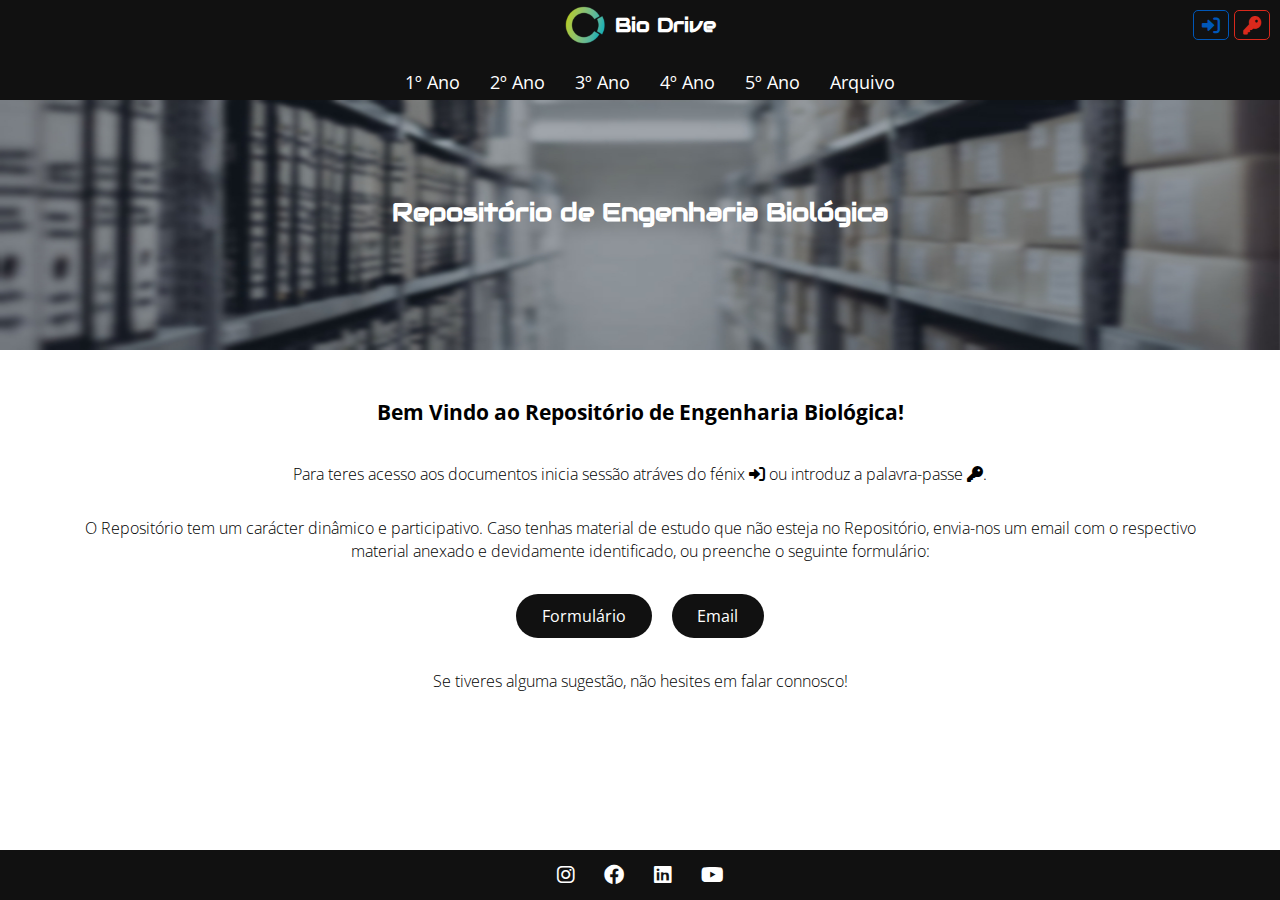
==== index.html @ 955c5c76 "My first commit! 😀" ====
<!DOCTYPE html>
<html lang="en">

<head>
    <meta charset="UTF-8" />
    <meta http-equiv="X-UA-Compatible" content="IE=edge" />
    <meta name="viewport" content="width=device-width, initial-scale=1.0" />
    <link rel="stylesheet" href="css/styles.css" />
    <script src="script/index.js"></script>
    <link rel="stylesheet" href="https://cdnjs.cloudflare.com/ajax/libs/font-awesome/6.0.0/css/all.min.css" integrity="sha512-9usAa10IRO0HhonpyAIVpjrylPvoDwiPUiKdWk5t3PyolY1cOd4DSE0Ga+ri4AuTroPR5aQvXU9xC6qOPnzFeg==" crossorigin="anonymous" referrerpolicy="no-referrer"
    />
    <title>Bio Drive</title>
    <link rel="icon" href="images/logopequeno.png" type="image/icon type">

</head>

<body>
    <header>
        <div id="hamburger-icon" onclick="toggleMobileMenu(this)">
            <div class="bar1"></div>
            <div class="bar2"></div>
            <div class="bar3"></div>
            <ul class="mobile-menu">
                <li><a href="html/ano1.html">1º Ano</a></li>
                <li><a href="html/ano2.html">2º Ano</a></li>
                <li><a href="html/ano3.html">3º Ano</a></li>
                <li><a href="html/ano4.html">4º Ano</a></li>
                <li><a href="html/ano5.html">5º Ano</a></li>
                <li><a href="html/arquivo.html">Arquivo</a></li>

            </ul>
        </div>
        <div id="top">
            <div id="enter2">
                <li id="login2"><i class="fa-solid fa-right-to-bracket"></i></li>
                <li id="password2"><i class="fa fa-key" aria-hidden="true"></i></li>
            </div>

            <div id="brand">
                <a href="index.html"><img src="images/logopequeno.png" alt="Logo NEBIST"></img>
                </a>
                <a href="index.html">Bio Drive</a>
            </div>

            <div id="enter">
                <li id="login"><a href="/login"><i class="fa-solid fa-right-to-bracket"></i></a></li>
                <li id="password"><a href="/password"><i class="fa fa-key" aria-hidden="true"></i></a></li>
            </div>


        </div>

        <nav>
            <ul>
                <li><a href="html/ano1.html">1º Ano</a></li>
                <li><a href="html/ano2.html">2º Ano</a></li>
                <li><a href="html/ano3.html">3º Ano</a></li>
                <li><a href="html/ano4.html">4º Ano</a></li>
                <li><a href="html/ano5.html">5º Ano</a></li>
                <li><a href="html/arquivo.html">Arquivo</a></li>
            </ul>
        </nav>

    </header>



    <main>



        <section class="foto">
            <img src="images/repositorioblur.jpg" alt="Biblioteca"></img>

            <h1>Repositório de Engenharia Biológica</h1>
        </section>

        <section class="page">
            <h2>Bem Vindo ao Repositório de Engenharia Biológica!</h2>

            <p>Para teres acesso aos documentos inicia sessão atráves do fénix <i class="fa-solid fa-right-to-bracket"></i> ou introduz a palavra-passe <i class="fa-solid fa-key"></i>.</p>

            <p>O Repositório tem um carácter dinâmico e participativo. Caso tenhas material de estudo que não esteja no Repositório, envia-nos um email com o respectivo material anexado e devidamente identificado, ou preenche o seguinte formulário:</p>


            <div class="btn">
                <a href="https://docs.google.com/forms/d/e/1FAIpQLSdsVS6ymHln25464lklVVKB05KIVurKX9ZQbnTIMQwLoWHRLg/viewform" class="btn page-btn">Formulário</a>
                <a href="mailto: repositorio.neb@gmail.com" class="btn page-btn">Email</a>
            </div>
            <p></p>

            <p>Se tiveres alguma sugestão, não hesites em falar connosco!</p>

        </section>

    </main>

    <footer>
        <ul>
            <li>
                <a href="https://www.instagram.com/neb.ist/" class="fa-brands fa-instagram fa-lg"></a>
            </li>
            <li>
                <a href="https://www.facebook.com/NEBIST" class="fa-brands fa-facebook fa-lg"></a>
            </li>
            <li>
                <a href="https://www.linkedin.com/company/nebist---n%C3%BAcleo-de-engenharia-biol%C3%B3gica-do-instituto-superior-t%C3%A9cnico/" class="fa-brands fa-linkedin fa-lg"></a>
            </li>
            <li>
                <a href="https://www.youtube.com/channel/UCK7IhGs57sJtizBi5eECKpQ" class="fa-brands fa-youtube fa-lg"></a>
            </li>
        </ul>
    </footer>
</body>

</html>
---- css/styles.css ----
@import url("https://fonts.googleapis.com/css2?family=Poppins:wght@400;700&display=swap");
@import url('https://fonts.googleapis.com/css2?family=Audiowide&family=Open+Sans:ital,wght@0,300;0,400;0,500;0,600;0,700;1,300;1,400;1,500&display=swap');

/* Variaveis (cores e fonts) */

 :root {
    --clr-dark: #111;
    --clr-light: #F2F2F2;
    --clr-pop: #3DB5AA;
    --clr-accent: #309088;
    --clr-accent2: #0c2422;
    --clr-btn: rgb(66, 66, 66);
    --clr-black: black;
    --clr-white: white;
    --clr-login: #0057b8;
    --clr-password: #da291c;
    --ff-title: Audiowide, cursive;
    --ff-body: Open Sans, sans-serif;
}

*,
*::before,
*::after {
    box-sizing: inherit;
    margin: 0;
    padding: 0;
}

html {
    box-sizing: border-box;
    font-family: var(--ff-body);
    font-weight: normal;
    font-size: 12px;
    line-height: 100%;
}

body {
    font-size: clamp(1rem, 1vw + 1rem, 1.333rem);
    background-color: var(--clr-white);
    color: var(--clr-black);
    font-family: var(--ff-body);
}

img {
    display: block;
    max-width: 100%;
}


/* END Variaveis (cores e fonts) */


/* Typography */

h1 {
    font-family: var(--ff-title);
    font-size: clamp(1.5rem, 1vw + 1rem, 2.667rem);
    line-height: 100%;
}

h2 {
    line-height: 1.3;
    font-size: clamp(1.083rem, 0.9vw + 0.9rem, 1.75rem);
    margin-bottom: 2em;
    margin-top: 0.85em;
    line-height: 18px;
}

h3 {
    line-height: 1.3;
    font-size: clamp(18px, 2.5vw, 40px);
    font-weight: lighter;
    margin-bottom: 0.85em;
    margin-top: 0.85em;
    line-height: 18px;
}

h4 {
    line-height: 1.3;
    font-size: clamp(18px, 2.5vw, 40px);
    font-weight: lighter;
    margin-bottom: 0.85em;
    margin-top: 0.85em;
    line-height: 18px;
}

h5 {
    line-height: 1.3;
    font-size: clamp(15px, 2vw, 30px);
    font-weight: lighter;
    margin-bottom: 0.85em;
    margin-top: 0.85em;
    line-height: 18px;
    text-decoration: underline;
    color: var(--clr-pop);
}

p {
    font-weight: lighter;
    margin-bottom: 2em;
    font-size: clamp(1rem, 1vw + 0.5rem, 1.333rem);
    line-height: 140%;
}


/* End Typography */


/* Header */

header {
    position: -webkit-sticky;
    position: sticky;
    top: 0px;
    left: 0px;
    z-index: 999;
    background-color: var(--clr-dark);
    height: 100px;
    display: flex;
    flex-wrap: wrap;
    justify-content: center;
    padding: 0px 10px;
    font-size: clamp(1.167rem, 1vw + 1rem, 1.5rem);
}

header a {
    text-decoration: none;
    color: var(--clr-white);
}

#top {
    display: flex;
    flex-wrap: nowrap;
    width: 100%;
}

#brand {
    font-family: var(--ff-title);
    font-weight: bold;
    font-size: clamp(1.167rem, 1vw + 1rem, 1.667rem);
    display: flex;
    justify-content: center;
    align-items: center;
    flex-basis: 100%;
    height: 50px;
}

#brand img {
    width: 40px;
    display: block;
    margin-left: 0px;
    margin-right: 10px;
}

#enter {
    flex-basis: auto;
    flex-grow: 0;
    flex-shrink: 0;
    height: 50px;
    list-style: none;
    display: flex;
    align-items: center;
    justify-content: space-around;
    right: 0;
}

#enter2 {
    flex-basis: auto;
    flex-grow: 0;
    flex-shrink: 0;
    height: 50px;
    list-style: none;
    display: flex;
    align-items: center;
    justify-content: space-around;
    right: 0;
    color: transparent;
}

#login,
#password,
#login2,
#password2 {
    border-radius: 5px;
    padding: 5px 8px;
}

#login {
    border: 1px solid var(--clr-login);
    margin-right: 5px;
}

#password {
    border: 1px solid var(--clr-password);
}

#login2 {
    border: 1px solid transparent;
    margin-right: 5px;
}

#password2 {
    border: 1px solid transparent;
}

#password a {
    color: var(--clr-password);
}

#login a {
    color: var(--clr-login);
}

header ul {
    list-style: none;
    height: 100%;
    display: flex;
    align-items: center;
    justify-content: space-around;
}

header ul a:hover {
    color: var(--clr-pop);
}

header ul li {
    padding: 5px;
    margin-left: 20px;
}

header ul li:hover {
    transform: scale(1.1);
    transition: 0.3s;
}

#hamburger-icon {
    margin: auto 0;
    display: none;
    cursor: pointer;
}

#hamburger-icon div {
    width: 35px;
    height: 3px;
    background-color: var(--clr-white);
    margin: 6px 0;
    transition: 0.4s;
}

.open .bar1 {
    -webkit-transform: rotate(-45deg) translate(-6px, 6px);
    transform: rotate(-45deg) translate(-6px, 6px);
}

.open .bar2 {
    opacity: 0;
}

.open .bar3 {
    -webkit-transform: rotate(45deg) translate(-6px, -8px);
    transform: rotate(45deg) translate(-6px, -8px);
}

.open .mobile-menu {
    display: flex;
    flex-direction: column;
    align-items: center;
    justify-content: flex-start;
}

.mobile-menu {
    display: none;
    position: absolute;
    top: 50px;
    left: 0;
    /*height: calc(100vh - 50px);*/
    height: auto;
    width: 100%;
    background-color: var(--clr-dark);
    opacity: 0.9;
}

.mobile-menu li {
    margin-bottom: 10px;
}

@media only screen and (max-width: 600px) {
    header nav {
        display: none;
    }
    #hamburger-icon {
        display: block;
    }
    header {
        height: 50px;
        flex-wrap: nowrap;
        justify-content: space between;
    }
    #enter2 {
        display: none;
    }
}


/* END Header */


/* Footer */

footer {
    display: flex;
    justify-content: center;
    align-items: center;
    position: fixed;
    bottom: 0;
    width: 100%;
    background-color: var(--clr-dark);
    height: 50px;
}

footer .fa-brands {
    color: var(--clr-white);
    text-decoration: none;
    flex-basis: 0;
}

footer ul {
    display: flex;
    gap: 30px;
    flex: 0 1 auto;
}

footer ul li {
    list-style-type: none;
}


/* END Footer */


/* Main */

main {
    position: relative;
    height: 100%;
    background-image: url("images/repositorioblur.jpg");
}

.foto {
    height: 30vw;
    max-height: 250px;
    min-height: 100px;
}

.foto img {
    width: 100%;
    max-width: 500%;
    height: 100%;
    object-fit: fill;
}

.foto h1 {
    position: relative;
    text-align: center;
    top: -60%;
    color: var(--clr-white);
    padding: 0px 30px;
}


/* Page */

.page {
    padding: 40px 80px;
    background-color: var(--clr-white);
    text-align: center;
    flex-grow: 100;
}

@media (min-width: 1025px) and (max-width: 1280px) {
    .page {
        padding: 35px 60px;
    }
}

@media (min-width: 768px) and (max-width: 1024px) {
    .page {
        padding: 30px 50px;
    }
}

@media (max-width: 767px) {
    .page {
        padding: 25px 40px;
    }
}


/* Buttons */

.btn {
    display: flex;
    justify-content: center;
    font-size: clamp(1rem, 1vw + 0.5rem, 1.333rem);
    color: var(--clr-white);
    line-height: 18px;
}

.btn a {
    text-decoration: none;
    background-color: var(--clr-dark);
    border: none;
    padding: 0.8em 1.6em;
    text-align: center;
    cursor: pointer;
    border-radius: 25px;
    margin: 0px 10px;
}

.btn a:hover {
    opacity: 0.8;
}


/* Table */

.container {
    font-size: clamp(1.167rem, 1vw + 1rem, 1.5rem);
}

.container a {
    color: var(--clr-black);
    text-decoration: none;
}

.container a:hover {
    color: var(--clr-accent);
}

table {
    border-collapse: collapse;
    width: 80%;
    margin: 40px auto;
    box-shadow: 0 4px 8px 0 rgba(0, 0, 0, 0.2);
    transition: 0.3s;
    background-color: var(--clr-white);
}

td,
th {
    text-align: left;
    padding: 8px;
}

.container th {
    background-color: var(--clr-accent);
    color: var(--clr-white);
}

.container th a {
    color: var(--clr-white);
}

.container th a:hover {
    color: var(--clr-accent2);
}

tr:nth-child(even) {
    background-color: var(--clr-light);
}

table td:nth-child(2),
table td:nth-child(3) {
    text-align: center;
    width: 1px;
    padding: 8px 15px;
}

@media (max-width: 767px) {
    table {
        width: 90%;
    }
}
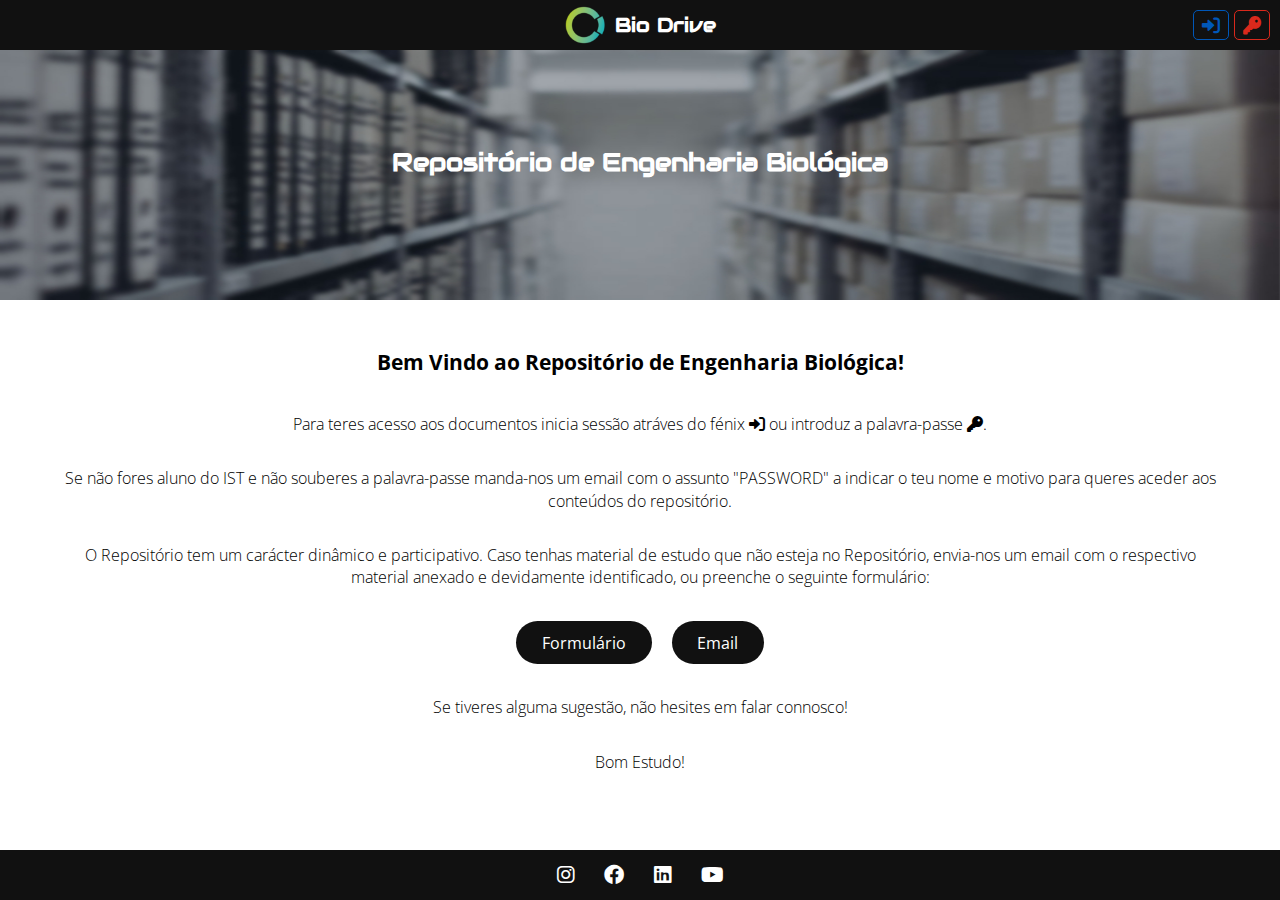
==== commit 271df5fc: "3rd commit" ====
--- a/index.html
+++ b/index.html
@@ -14,22 +14,10 @@
 
 </head>
 
+
 <body>
-    <header>
-        <div id="hamburger-icon" onclick="toggleMobileMenu(this)">
-            <div class="bar1"></div>
-            <div class="bar2"></div>
-            <div class="bar3"></div>
-            <ul class="mobile-menu">
-                <li><a href="html/ano1.html">1º Ano</a></li>
-                <li><a href="html/ano2.html">2º Ano</a></li>
-                <li><a href="html/ano3.html">3º Ano</a></li>
-                <li><a href="html/ano4.html">4º Ano</a></li>
-                <li><a href="html/ano5.html">5º Ano</a></li>
-                <li><a href="html/arquivo.html">Arquivo</a></li>
+    <header id="public">
 
-            </ul>
-        </div>
         <div id="top">
             <div id="enter2">
                 <li id="login2"><i class="fa-solid fa-right-to-bracket"></i></li>
@@ -43,23 +31,13 @@
             </div>
 
             <div id="enter">
-                <li id="login"><a href="/login"><i class="fa-solid fa-right-to-bracket"></i></a></li>
-                <li id="password"><a href="/password"><i class="fa fa-key" aria-hidden="true"></i></a></li>
+                <li id="login"><a href=""><i class="fa-solid fa-right-to-bracket"></i></a></li>
+                <li id="password"><a href="html/encrypted.html"><i class="fa fa-key" aria-hidden="true"></i></a></li>
             </div>
 
 
         </div>
 
-        <nav>
-            <ul>
-                <li><a href="html/ano1.html">1º Ano</a></li>
-                <li><a href="html/ano2.html">2º Ano</a></li>
-                <li><a href="html/ano3.html">3º Ano</a></li>
-                <li><a href="html/ano4.html">4º Ano</a></li>
-                <li><a href="html/ano5.html">5º Ano</a></li>
-                <li><a href="html/arquivo.html">Arquivo</a></li>
-            </ul>
-        </nav>
 
     </header>
 
@@ -80,6 +58,8 @@
 
             <p>Para teres acesso aos documentos inicia sessão atráves do fénix <i class="fa-solid fa-right-to-bracket"></i> ou introduz a palavra-passe <i class="fa-solid fa-key"></i>.</p>
 
+            <p>Se não fores aluno do IST e não souberes a palavra-passe manda-nos um email com o assunto "PASSWORD" a indicar o teu nome e motivo para queres aceder aos conteúdos do repositório.</p>
+
             <p>O Repositório tem um carácter dinâmico e participativo. Caso tenhas material de estudo que não esteja no Repositório, envia-nos um email com o respectivo material anexado e devidamente identificado, ou preenche o seguinte formulário:</p>
 
 
@@ -89,7 +69,8 @@
             </div>
             <p></p>
 
-            <p>Se tiveres alguma sugestão, não hesites em falar connosco!</p>
+            <p class="centered-text">Se tiveres alguma sugestão, não hesites em falar connosco!</p>
+            <p class="centered-text">Bom Estudo!</p>
 
         </section>
 
--- a/css/styles.css
+++ b/css/styles.css
@@ -1,12 +1,12 @@
 @import url("https://fonts.googleapis.com/css2?family=Poppins:wght@400;700&display=swap");
-@import url('https://fonts.googleapis.com/css2?family=Audiowide&family=Open+Sans:ital,wght@0,300;0,400;0,500;0,600;0,700;1,300;1,400;1,500&display=swap');
+@import url("https://fonts.googleapis.com/css2?family=Audiowide&family=Open+Sans:ital,wght@0,300;0,400;0,500;0,600;0,700;1,300;1,400;1,500&display=swap");
 
 /* Variaveis (cores e fonts) */
 
- :root {
+:root {
     --clr-dark: #111;
-    --clr-light: #F2F2F2;
-    --clr-pop: #3DB5AA;
+    --clr-light: #f2f2f2;
+    --clr-pop: #3db5aa;
     --clr-accent: #309088;
     --clr-accent2: #0c2422;
     --clr-btn: rgb(66, 66, 66);
@@ -100,6 +100,16 @@
     margin-bottom: 2em;
     font-size: clamp(1rem, 1vw + 0.5rem, 1.333rem);
     line-height: 140%;
+    text-align: center;
+}
+
+@media only screen and (max-width: 600px) {
+    p {
+        text-align: justify;
+    }
+    .centered-text {
+        text-align: center;
+    }
 }
 
 
@@ -121,6 +131,11 @@
     justify-content: center;
     padding: 0px 10px;
     font-size: clamp(1.167rem, 1vw + 1rem, 1.5rem);
+}
+
+#public {
+    height: 50px;
+    max-height: 50px;
 }
 
 header a {
@@ -299,6 +314,9 @@
     #enter2 {
         display: none;
     }
+    #public #enter2 {
+        display: flex;
+    }
 }
 
 
@@ -425,7 +443,7 @@
 /* Table */
 
 .container {
-    font-size: clamp(1.167rem, 1vw + 1rem, 1.5rem);
+    font-size: clamp(1.083rem, 1vw + 0.75rem, 1.417rem);
 }
 
 .container a {
@@ -444,17 +462,22 @@
     box-shadow: 0 4px 8px 0 rgba(0, 0, 0, 0.2);
     transition: 0.3s;
     background-color: var(--clr-white);
+    width: 90%;
+    line-height: 120%;
 }
 
 td,
 th {
     text-align: left;
     padding: 8px;
+    height: 40px;
+    max-height: 40px;
 }
 
 .container th {
     background-color: var(--clr-accent);
     color: var(--clr-white);
+    font-size: clamp(1.167rem, 1vw + 0.85rem, 1.5rem);
 }
 
 .container th a {
@@ -472,8 +495,12 @@
 table td:nth-child(2),
 table td:nth-child(3) {
     text-align: center;
-    width: 1px;
+    width: 1%;
     padding: 8px 15px;
+}
+
+table td:nth-child(1) {
+    width: 99%;
 }
 
 @media (max-width: 767px) {
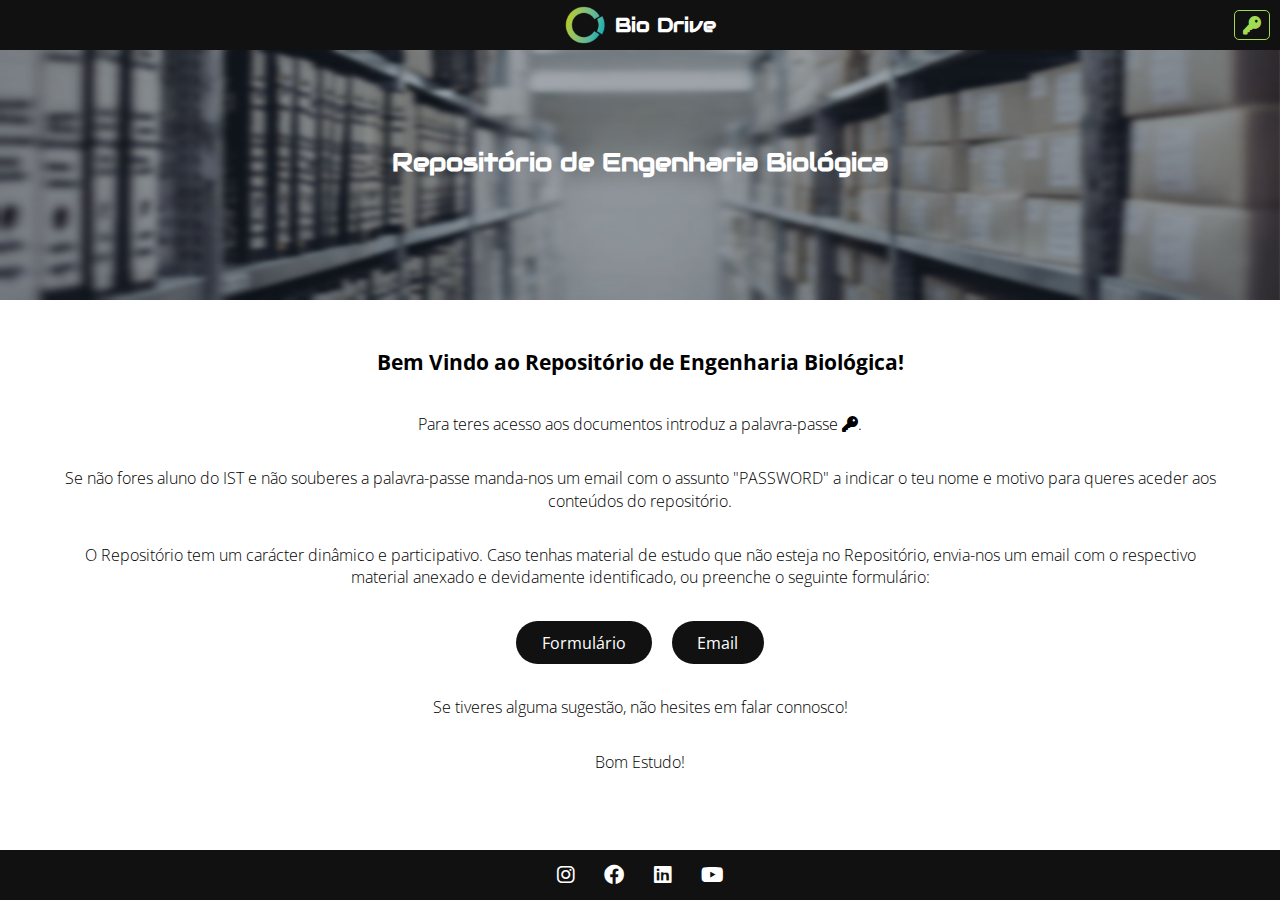
==== commit 5b8edec3: "4th commit" ====
--- a/index.html
+++ b/index.html
@@ -32,7 +32,7 @@
 
             <div id="enter">
                 <li id="login"><a href=""><i class="fa-solid fa-right-to-bracket"></i></a></li>
-                <li id="password"><a href="html/encrypted.html"><i class="fa fa-key" aria-hidden="true"></i></a></li>
+                <li id="password-before"><a href="html/encrypted.html"><i class="fa fa-key" aria-hidden="true"></i></a></li>
             </div>
 
 
@@ -56,7 +56,7 @@
         <section class="page">
             <h2>Bem Vindo ao Repositório de Engenharia Biológica!</h2>
 
-            <p>Para teres acesso aos documentos inicia sessão atráves do fénix <i class="fa-solid fa-right-to-bracket"></i> ou introduz a palavra-passe <i class="fa-solid fa-key"></i>.</p>
+            <p class="centered-text">Para teres acesso aos documentos introduz a palavra-passe <i class="fa-solid fa-key"></i>.</p>
 
             <p>Se não fores aluno do IST e não souberes a palavra-passe manda-nos um email com o assunto "PASSWORD" a indicar o teu nome e motivo para queres aceder aos conteúdos do repositório.</p>
 
--- a/css/styles.css
+++ b/css/styles.css
@@ -14,6 +14,7 @@
     --clr-white: white;
     --clr-login: #0057b8;
     --clr-password: #da291c;
+    --clr-passwordbefore: rgb(161, 220, 82);
     --ff-title: Audiowide, cursive;
     --ff-body: Open Sans, sans-serif;
 }
@@ -195,7 +196,8 @@
 #login,
 #password,
 #login2,
-#password2 {
+#password2,
+#password-before {
     border-radius: 5px;
     padding: 5px 8px;
 }
@@ -203,6 +205,7 @@
 #login {
     border: 1px solid var(--clr-login);
     margin-right: 5px;
+    display: none;
 }
 
 #password {
@@ -212,18 +215,27 @@
 #login2 {
     border: 1px solid transparent;
     margin-right: 5px;
+    display: none;
 }
 
 #password2 {
     border: 1px solid transparent;
 }
 
+#password-before {
+    border: 1px solid var(--clr-passwordbefore);
+}
+
+#login a {
+    color: var(--clr-login);
+}
+
 #password a {
     color: var(--clr-password);
 }
 
-#login a {
-    color: var(--clr-login);
+#password-before a {
+    color: var(--clr-passwordbefore);
 }
 
 header ul {
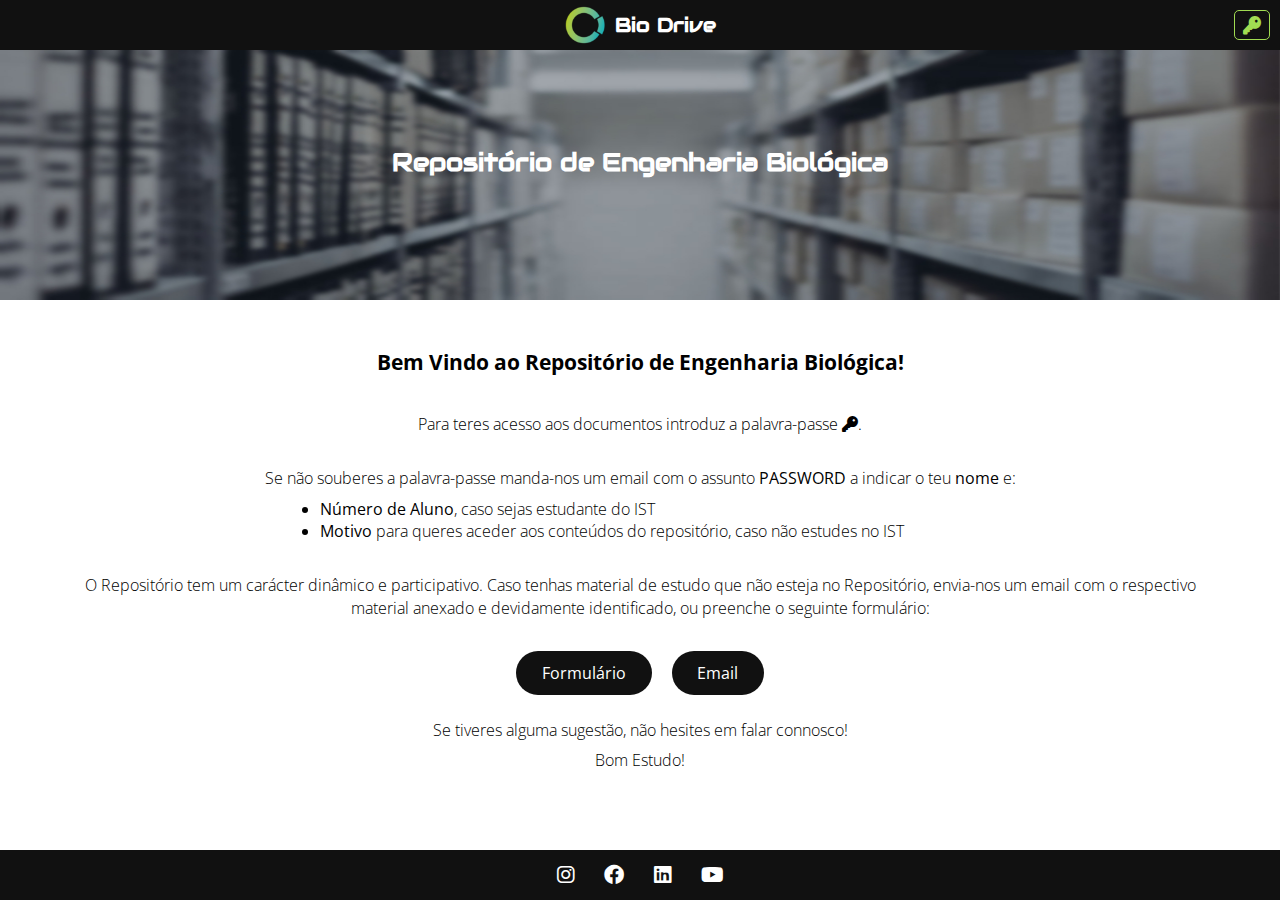
==== commit 840a8e00: "8th commit" ====
--- a/index.html
+++ b/index.html
@@ -57,18 +57,24 @@
             <h2>Bem Vindo ao Repositório de Engenharia Biológica!</h2>
 
             <p class="centered-text">Para teres acesso aos documentos introduz a palavra-passe <i class="fa-solid fa-key"></i>.</p>
+            <br><br>
+            <p>Se não souberes a palavra-passe manda-nos um email com o assunto <strong>PASSWORD</strong> a indicar o teu <strong>nome</strong> e: </p>
+            <p>
+                <ul>
+                    <li class="index_list"> <strong>Número de Aluno</strong>, caso sejas estudante do IST</li>
+                    <li class="index_list"> <strong>Motivo</strong> para queres aceder aos conteúdos do repositório, caso não estudes no IST</li>
 
-            <p>Se não fores aluno do IST e não souberes a palavra-passe manda-nos um email com o assunto "PASSWORD" a indicar o teu nome e motivo para queres aceder aos conteúdos do repositório.</p>
-
+                </ul>
+            </p>
+            <br><br>
             <p>O Repositório tem um carácter dinâmico e participativo. Caso tenhas material de estudo que não esteja no Repositório, envia-nos um email com o respectivo material anexado e devidamente identificado, ou preenche o seguinte formulário:</p>
-
+            <br><br>
 
             <div class="btn">
                 <a href="https://docs.google.com/forms/d/e/1FAIpQLSdsVS6ymHln25464lklVVKB05KIVurKX9ZQbnTIMQwLoWHRLg/viewform" class="btn page-btn">Formulário</a>
                 <a href="mailto: repositorio.neb@gmail.com" class="btn page-btn">Email</a>
             </div>
-            <p></p>
-
+            <br><br>
             <p class="centered-text">Se tiveres alguma sugestão, não hesites em falar connosco!</p>
             <p class="centered-text">Bom Estudo!</p>
 
--- a/css/styles.css
+++ b/css/styles.css
@@ -96,17 +96,29 @@
     color: var(--clr-pop);
 }
 
-p {
+p,
+.index_list {
     font-weight: lighter;
-    margin-bottom: 2em;
+    margin-bottom: 0.5em;
     font-size: clamp(1rem, 1vw + 0.5rem, 1.333rem);
     line-height: 140%;
     text-align: center;
 }
 
+.index_list {
+    text-align: justify;
+    margin: 0 auto;
+    width: 40em;
+}
+
 @media only screen and (max-width: 600px) {
     p {
         text-align: justify;
+    }
+    .index_list {
+        max-width: 35em;
+        width: auto;
+        margin: 0 1.2em;
     }
     .centered-text {
         text-align: center;
@@ -253,6 +265,7 @@
 header ul li {
     padding: 5px;
     margin-left: 20px;
+    cursor: pointer;
 }
 
 header ul li:hover {
@@ -478,6 +491,10 @@
     line-height: 120%;
 }
 
+table a {
+    cursor: pointer;
+}
+
 td,
 th {
     text-align: left;
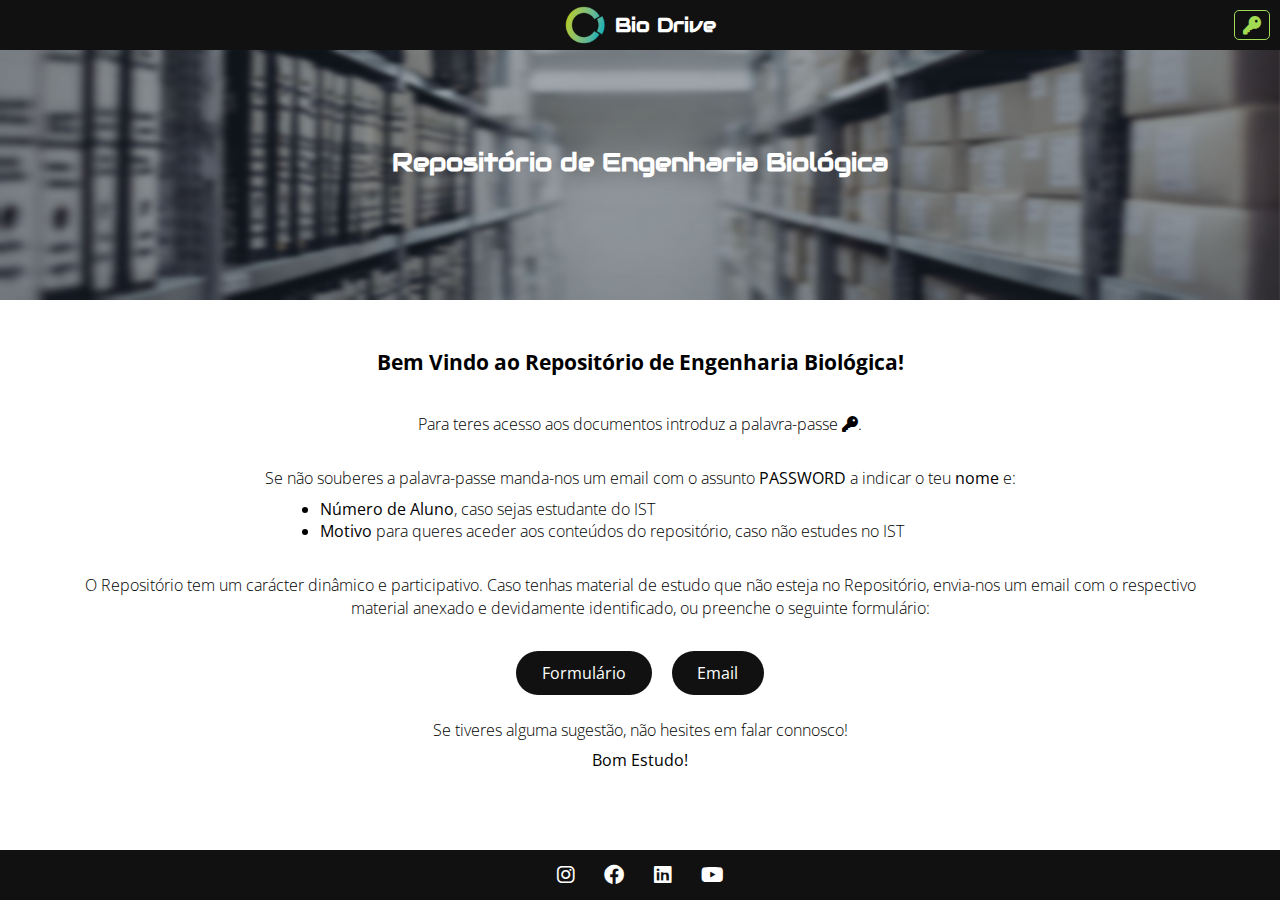
==== commit a65c5902: "9th commit" ====
--- a/index.html
+++ b/index.html
@@ -76,7 +76,7 @@
             </div>
             <br><br>
             <p class="centered-text">Se tiveres alguma sugestão, não hesites em falar connosco!</p>
-            <p class="centered-text">Bom Estudo!</p>
+            <p class="centered-text"><strong>Bom Estudo!</strong></p>
 
         </section>
 
--- a/css/styles.css
+++ b/css/styles.css
@@ -118,7 +118,7 @@
     .index_list {
         max-width: 35em;
         width: auto;
-        margin: 0 1.2em;
+        margin: 0 1.3em;
     }
     .centered-text {
         text-align: center;
@@ -386,7 +386,6 @@
 main {
     position: relative;
     height: 100%;
-    background-image: url("images/repositorioblur.jpg");
 }
 
 .foto {
@@ -467,6 +466,10 @@
 
 /* Table */
 
+.fa-xs {
+    margin: 0 0.7em;
+}
+
 .container {
     font-size: clamp(1.083rem, 1vw + 0.75rem, 1.417rem);
 }
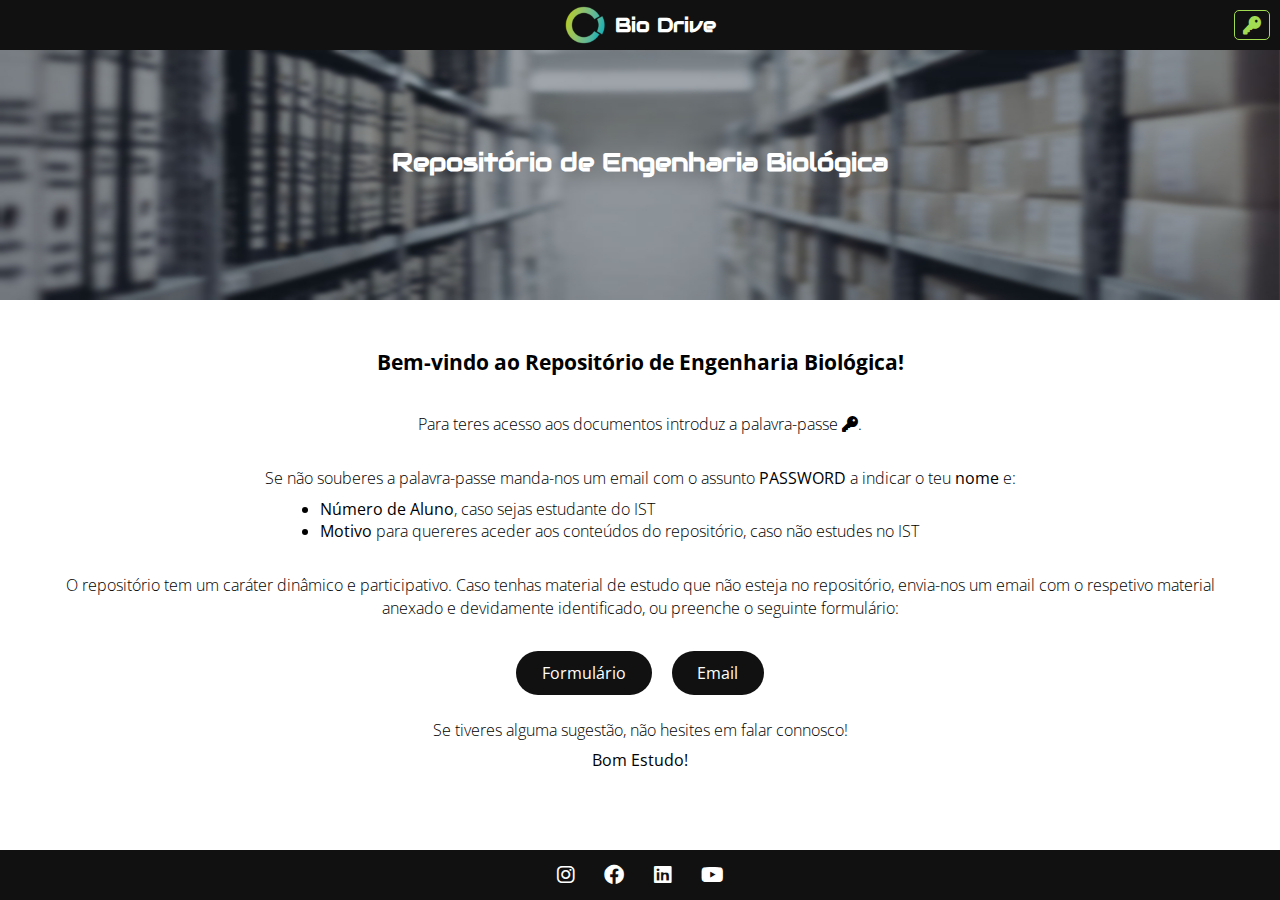
==== commit ac823121: "index minor changes" ====
--- a/index.html
+++ b/index.html
@@ -48,13 +48,13 @@
 
 
         <section class="foto">
-            <img src="images/repositorioblur.jpg" alt="Biblioteca"></img>
+            <img src="../images/repositorioblur.jpg" alt="Biblioteca"></img>
 
             <h1>Repositório de Engenharia Biológica</h1>
         </section>
 
         <section class="page">
-            <h2>Bem Vindo ao Repositório de Engenharia Biológica!</h2>
+            <h2>Bem-vindo ao Repositório de Engenharia Biológica!</h2>
 
             <p class="centered-text">Para teres acesso aos documentos introduz a palavra-passe <i class="fa-solid fa-key"></i>.</p>
             <br><br>
@@ -62,12 +62,12 @@
             <p>
                 <ul>
                     <li class="index_list"> <strong>Número de Aluno</strong>, caso sejas estudante do IST</li>
-                    <li class="index_list"> <strong>Motivo</strong> para queres aceder aos conteúdos do repositório, caso não estudes no IST</li>
+                    <li class="index_list"> <strong>Motivo</strong> para quereres aceder aos conteúdos do repositório, caso não estudes no IST</li>
 
                 </ul>
             </p>
             <br><br>
-            <p>O Repositório tem um carácter dinâmico e participativo. Caso tenhas material de estudo que não esteja no Repositório, envia-nos um email com o respectivo material anexado e devidamente identificado, ou preenche o seguinte formulário:</p>
+            <p>O repositório tem um caráter dinâmico e participativo. Caso tenhas material de estudo que não esteja no repositório, envia-nos um email com o respetivo material anexado e devidamente identificado, ou preenche o seguinte formulário:</p>
             <br><br>
 
             <div class="btn">
@@ -77,6 +77,9 @@
             <br><br>
             <p class="centered-text">Se tiveres alguma sugestão, não hesites em falar connosco!</p>
             <p class="centered-text"><strong>Bom Estudo!</strong></p>
+            <p></p>
+            <p></p>
+            <p></p>
 
         </section>
 
--- a/css/styles.css
+++ b/css/styles.css
@@ -138,7 +138,7 @@
     left: 0px;
     z-index: 999;
     background-color: var(--clr-dark);
-    height: 100px;
+    height: 90px;
     display: flex;
     flex-wrap: wrap;
     justify-content: center;
@@ -264,7 +264,7 @@
 
 header ul li {
     padding: 5px;
-    margin-left: 20px;
+    margin: 0px 10px;
     cursor: pointer;
 }
 
@@ -472,6 +472,8 @@
 
 .container {
     font-size: clamp(1.083rem, 1vw + 0.75rem, 1.417rem);
+    margin-top: 80px;
+    margin-bottom: 160px;
 }
 
 .container a {
@@ -490,7 +492,7 @@
     box-shadow: 0 4px 8px 0 rgba(0, 0, 0, 0.2);
     transition: 0.3s;
     background-color: var(--clr-white);
-    width: 90%;
+    width: 60%;
     line-height: 120%;
 }
 
@@ -509,7 +511,13 @@
 .container th {
     background-color: var(--clr-accent);
     color: var(--clr-white);
+    font-size: clamp(1.333rem, 1.05vw + 1rem, 1.667rem);
+    line-height: normal;
+}
+
+.container td {
     font-size: clamp(1.167rem, 1vw + 0.85rem, 1.5rem);
+    padding: 20px 10px;
 }
 
 .container th a {
@@ -539,4 +547,28 @@
     table {
         width: 90%;
     }
+    .container td {
+        padding: 15px 10px;
+    }
+    .container {
+        margin-top: 35px;
+    }
+}
+
+@media (min-width: 768px) and (max-width: 1024px) {
+    table {
+        width: 80%;
+    }
+    .container {
+        margin-top: 50px;
+    }
+}
+
+@media (min-width: 1025px) and (max-width: 1280px) {
+    table {
+        width: 70%;
+    }
+    .container {
+        margin-top: 65px;
+    }
 }